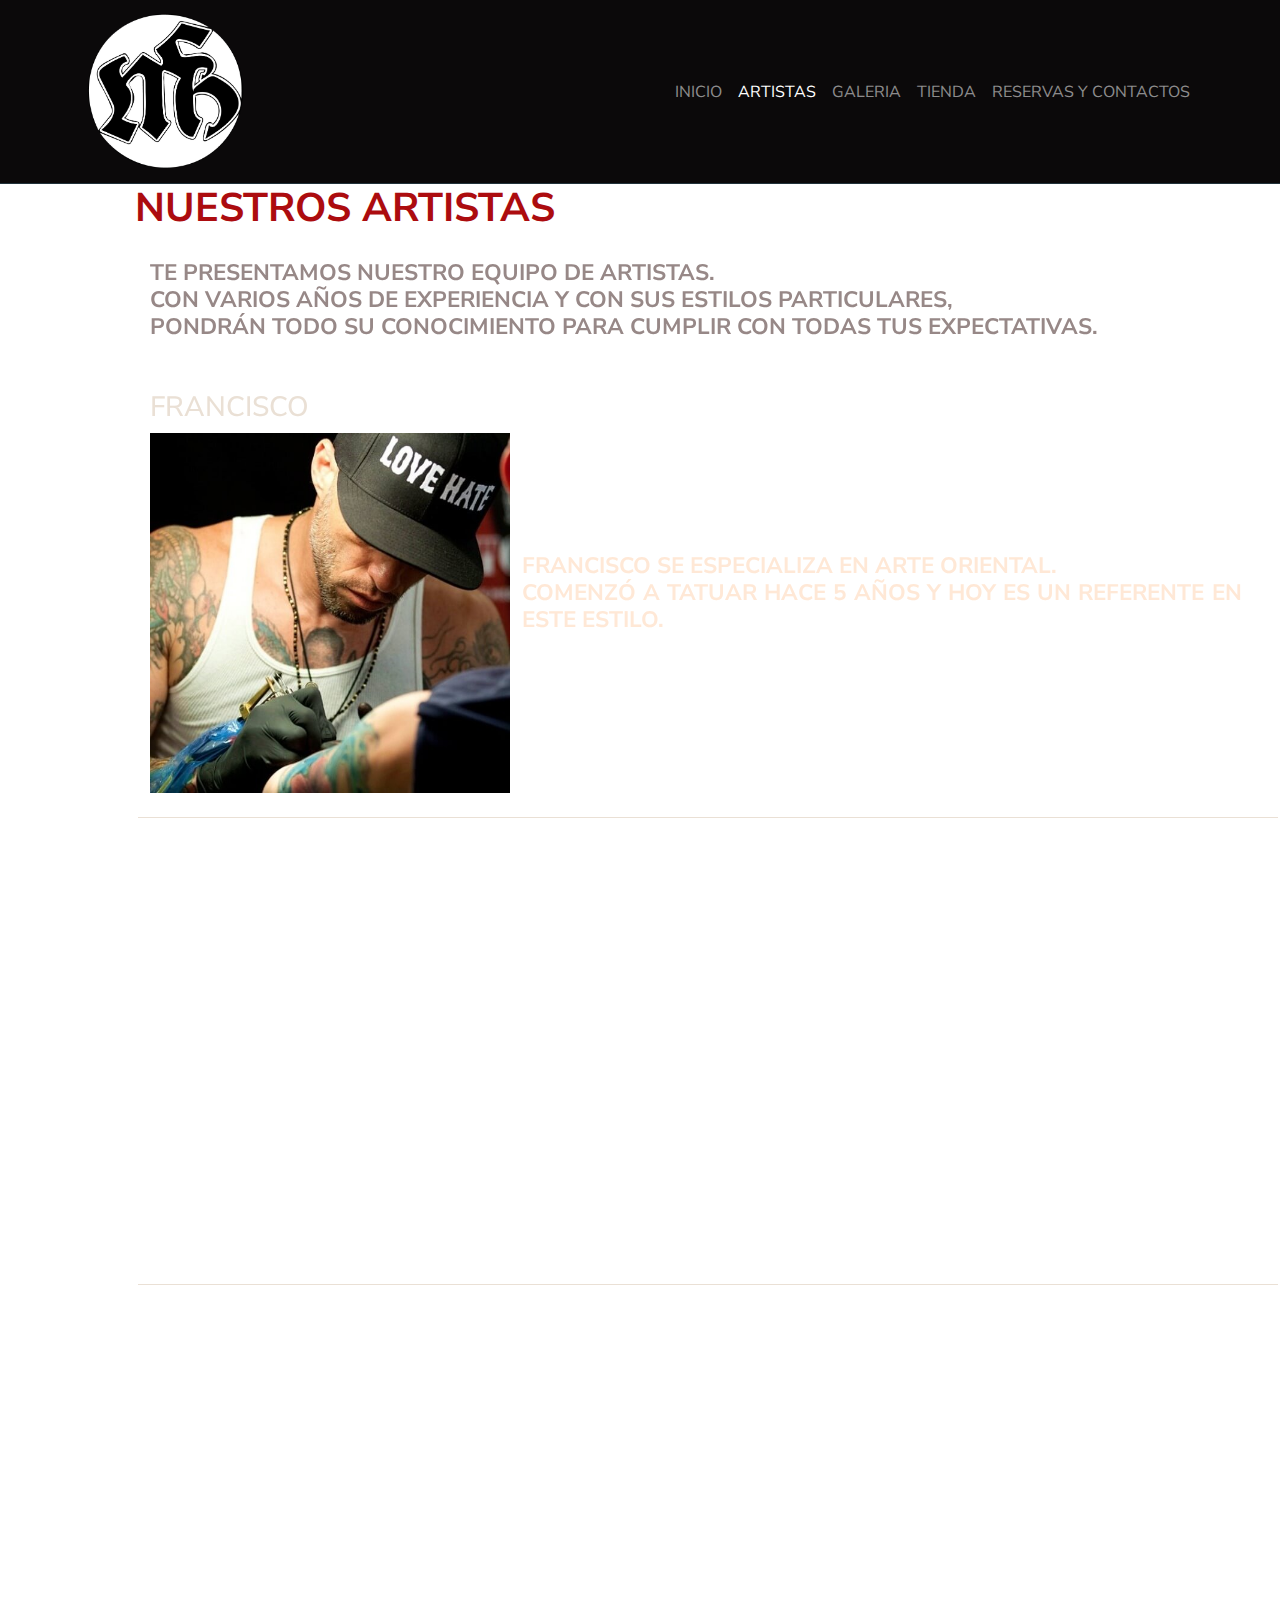
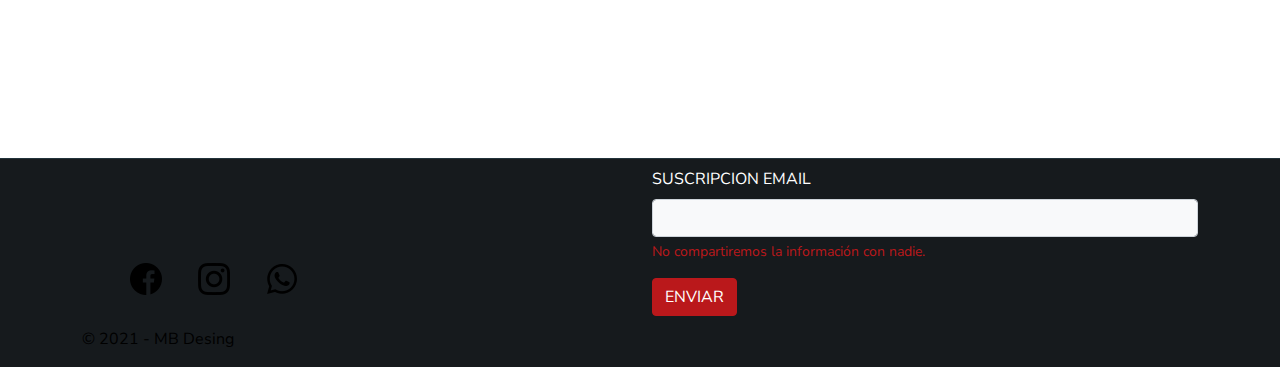
==== artistas.html @ d4a4437e "cambio estilo h1" ====
<!doctype html>
<html lang="en">

<head>
    <!-- Required meta tags -->
    <meta charset="utf-8">
    <meta name="viewport" content="width=device-width, initial-scale=1">
    <!-- SEO-->
    <meta name="description"
        content="Si buscas tatuarte con los mejores de la ciudad, te presentamos nuestros artistas, no dudes en confiarles tus ideas">
    <meta name="keywords"
        content="tattoo, tatuaje, tatuajes, estudio, parlor, artistas, ideas, reserva, ubicacion, estilos, realista, black, negro, gris, grey, imagenes, espalda, manga, brazo, mujer, hombre, cuello, diseño, desing, mariposas, geisha, oriental, dotwork, blackwork, shade, antebrazo, mano">

    <!-- AOS CDN-->
    <link href="https://unpkg.com/aos@2.3.1/dist/aos.css" rel="stylesheet">
    <script src="https://unpkg.com/aos@2.3.1/dist/aos.js"></script>
    <!--fuente de google fonts-->
    <link rel="preconnect" href="https://fonts.googleapis.com">
    <link rel="preconnect" href="https://fonts.gstatic.com" crossorigin>
    <link href="https://fonts.googleapis.com/css2?family=Nunito+Sans:ital,wght@0,400;0,700;1,300&display=swap"
        rel="stylesheet">
    <!-- hoja de estilos-->
    <link rel="stylesheet" href="./styles/estilos-main.css">
    <title>MFB TATTO STUDIO - ARTISTAS</title>
</head>

<body>

    <nav class="barra-nav navbar navbar-expand-lg navbar-dark">
        <div class="container">
            <a class="navbar-brand" href="./index.html"><img src="./media/logo-index-blanco.png" alt="logoInicio"
                    class="barra-nav__container__logo"></a>
            <button class="navbar-toggler" type="button" data-bs-toggle="collapse" data-bs-target="#navbarNav"
                aria-controls="navbarNav" aria-expanded="false" aria-label="Toggle navigation">
                <span class="navbar-toggler-icon"></span>
            </button>
            <div class="collapse navbar-collapse justify-content-end" id="navbarNav">
                <ul class="navbar-nav align-items-end">
                    <li class="nav-item">
                        <a class="nav-link" aria-current="page" href="./index.html">INICIO</a>
                    </li>
                    <li class="nav-item">
                        <a class="nav-link active" href="#">ARTISTAS</a>
                    </li>
                    <li class="nav-item">
                        <a class="nav-link" href="./galeria.html">GALERIA</a>
                    </li>
                    <li class="nav-item">
                        <a class="nav-link" href="./productos.html">TIENDA</a>
                    </li>
                    <li class="nav-item">
                        <a class="nav-link" href="./contactos.html">RESERVAS Y CONTACTOS</a>
                    </li>
                </ul>
            </div>
        </div>
    </nav>

    <hr class="m-0 hrS">

    <section class="artistas">
        <h1 class="artistas__estilo-h1">nuestros artistas</h>
        <div class="container">
            <div class="row flex-column">
                <div class="col-md-12">
                    <p class="artistas__p" data-aos="fade-right">Te presentamos nuestro equipo de artistas.<br> Con
                        varios años de experiencia
                        y con sus estilos particulares,<br>pondrán todo su conocimiento para cumplir con todas tus
                        expectativas. </p>
                </div>
                <div class="row flex-row justify-content-between align-items-center my-4 ">
                    <div class="col-md-4 artistas__columna">
                        <h3 class="artistas__columna__h3" data-aos="fade-up" data-aos-duration="600">francisco</h3>
                        <img src="./media/francisco.jpg" alt="francisco" class="artistas__columna__img"
                            data-aos="flip-left" data-aos-duration="300">
                    </div>
                    <div class="col-md-8">
                        <p class="artistas__columna__p" data-aos="fade-down" data-aos-easing="linear"
                            data-aos-duration="300">Francisco se especializa en arte oriental.<br> comenzó a tatuar hace
                            5 años y hoy es un referente en este estilo.</p>
                    </div>
                </div>
                <hr class="artistas__hr">
                <div class="row flex-row justify-content-around align-items-center my-4">
                    <div class="col-md-8">
                        <p class="artistas__columna__p align-items-center" data-aos="fade-down" data-aos-easing="linear"
                            data-aos-duration="300">Karen es apasionada del estilo realista.<br> empezo su carrera hace
                            1 año, pero su talento y habilidad<br> hizo que se posicionara como una de las mejores en
                            este estilo.</p>
                    </div>
                    <div class="col-md-4 artistas__columna">
                        <h3 class="artistas__columna__h3" data-aos="fade-up" data-aos-duration="600">karen</h3>
                        <img src="./media/karen.jpg" alt="francisco" class="artistas__columna__img" data-aos="flip-left"
                            data-aos-duration="300">
                    </div>
                </div>
                <hr class="artistas__hr">

                <div class="row flex-row justify-content-around align-items-center my-4">
                    <div class="col-md-4  artistas__columna">
                        <h3 class="artistas__columna__h3" data-aos="fade-up" data-aos-duration="600">ignacio</h3>
                        <img src="./media/ignacio.jpg" alt="francisco" class="artistas__columna__img"
                            data-aos="flip-left" data-aos-duration="300">
                    </div>
                    <div class="col-md-8">
                        <p class="artistas__columna__p align-items-center" data-aos="fade-down" data-aos-easing="linear"
                            data-aos-duration="300">Si bien el "black&grey" es su estilo principal,<br> la trayectoria y
                            experiencia de ignacio<br> hace que sea uno de los principales artistas de todo el país.</p>
                    </div>
                </div>

                </row>
            </div>
    </section>

    <hr class="m-0 hrS">

    <footer class="footer pt-2">
        <div class="container">
            <div class="row">
                <div class="col-md-6">
                    <ul class="footer__ul">
                        <li class="footer__ul__liStyle"><a href="https://www.facebook.com" target="_blank"><img
                                    src="./media/facebook.png" alt=""></a></li>
                        <li class="footer__ul__liStyle"><a href="https://www.instagram.com/martin_francisco"
                                target="_blank"><img src="./media/instagram.png" alt=""></a></li>
                        <li class="footer__ul__liStyle"><a
                                href="https://api.whatsapp.com/send/?phone=543413505848&text&app_absent=0"
                                target="_blank""><img src=" ./media/whatsapp.png" alt=""></a></li>
                    </ul>

                </div>
                <div class="col-md-6">
                    <form>
                        <div class="mb-3">
                            <label for="exampleInputEmail1" class="form-label">suscripcion Email</label>
                            <input type="email" class="form-control" id="exampleInputEmail1"
                                aria-describedby="emailHelp">
                            <div id="emailHelp" class="form-text">No compartiremos la información con nadie.</div>
                        </div>
                        <button type="submit" class="btn btn-secondary mb-2">ENVIAR</button>
                    </form>
                </div>
                <p>© 2021 - MB Desing</p>
            </div>
        </div>
    </footer>



    <!-- Option 1: Bootstrap Bundle with Popper -->
    <script src="https://cdn.jsdelivr.net/npm/bootstrap@5.0.2/dist/js/bootstrap.bundle.min.js"
        integrity="sha384-MrcW6ZMFYlzcLA8Nl+NtUVF0sA7MsXsP1UyJoMp4YLEuNSfAP+JcXn/tWtIaxVXM"
        crossorigin="anonymous"></script>
    <!--AOS Script-->
    <script>
        AOS.init({
            once: true
        });
    </script>


</body>

</html>
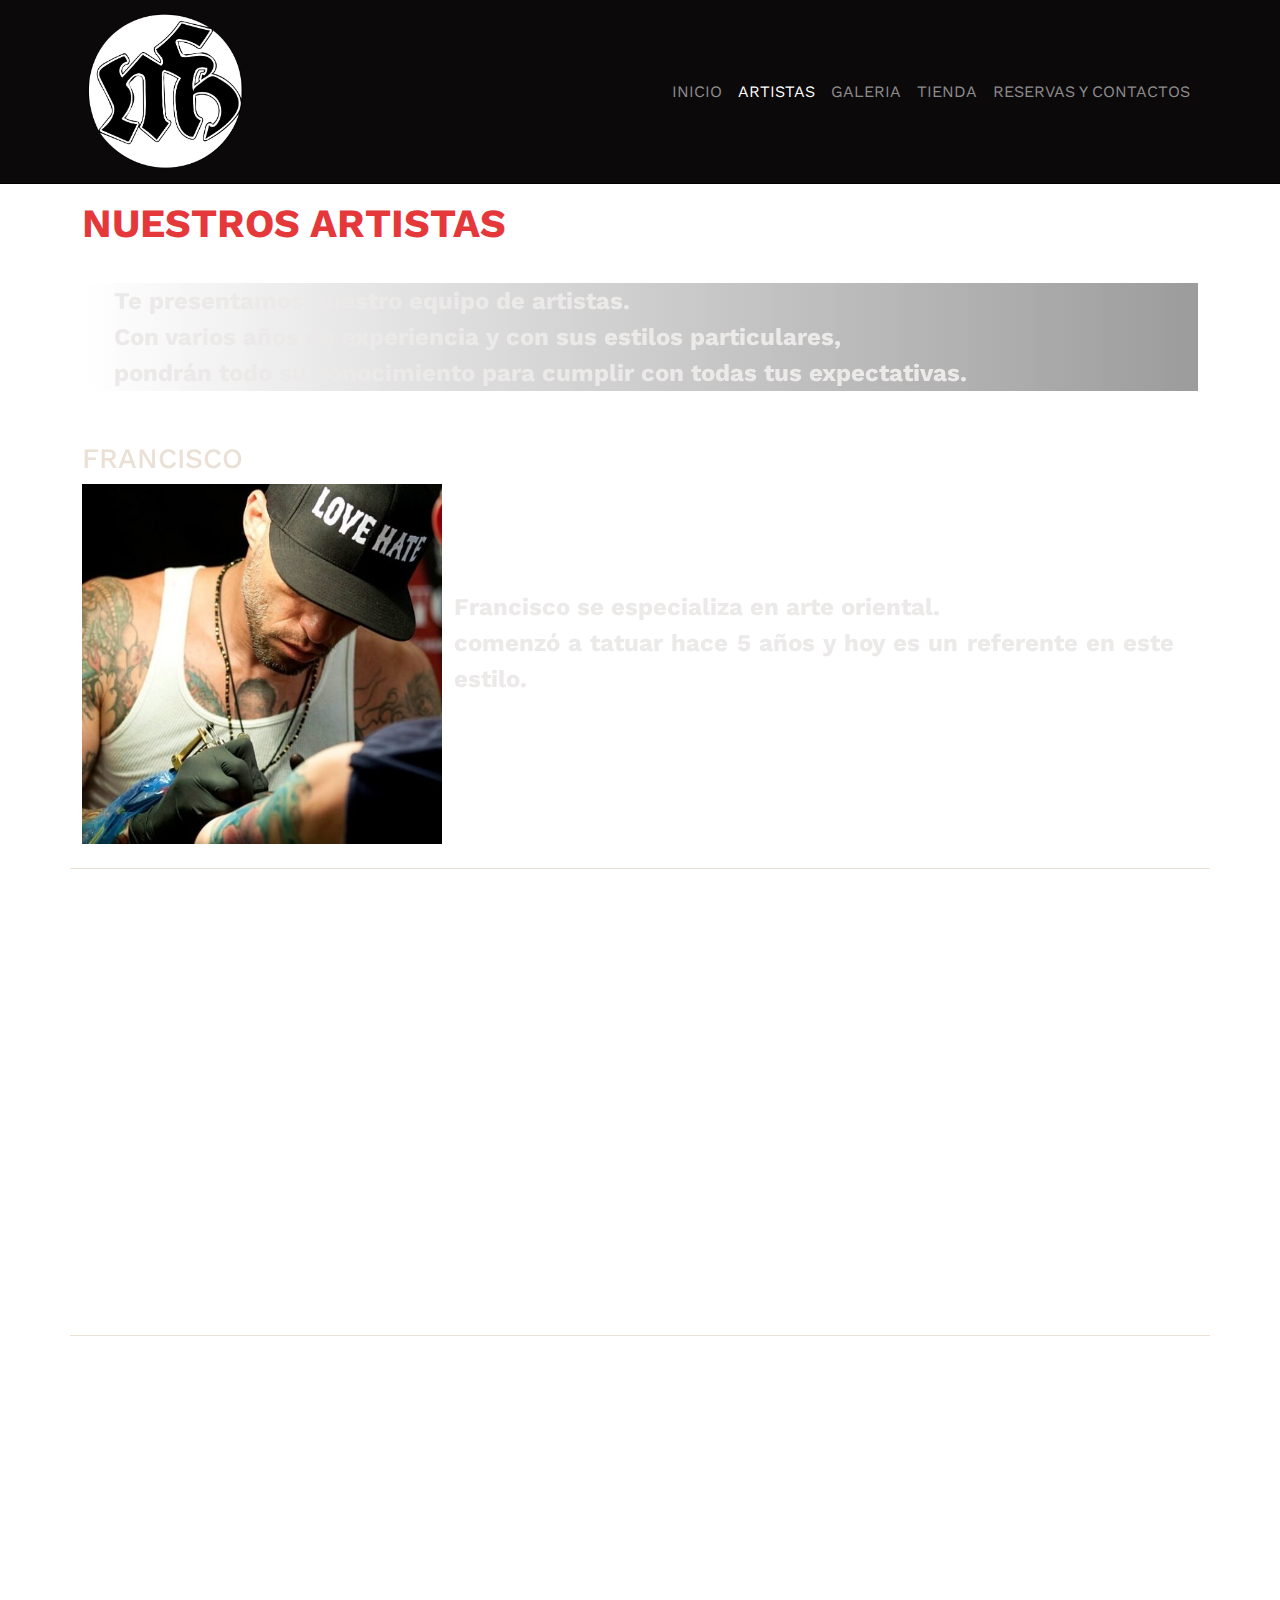
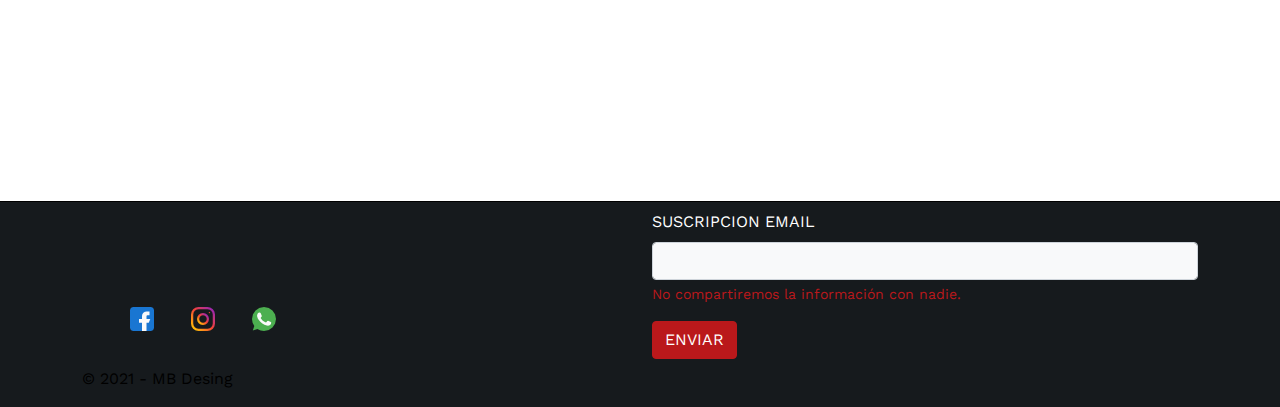
==== commit e284a286: "cambio logo footer/media query artistas/cambio estilos" ====
--- a/artistas.html
+++ b/artistas.html
@@ -17,8 +17,7 @@
     <!--fuente de google fonts-->
     <link rel="preconnect" href="https://fonts.googleapis.com">
     <link rel="preconnect" href="https://fonts.gstatic.com" crossorigin>
-    <link href="https://fonts.googleapis.com/css2?family=Nunito+Sans:ital,wght@0,400;0,700;1,300&display=swap"
-        rel="stylesheet">
+    <link href="https://fonts.googleapis.com/css2?family=Catamaran:wght@500;700;900&family=Passion+One:wght@400;700&family=Work+Sans:wght@500;510;700;800&display=swap" rel="stylesheet">
     <!-- hoja de estilos-->
     <link rel="stylesheet" href="./styles/estilos-main.css">
     <title>MFB TATTO STUDIO - ARTISTAS</title>
@@ -59,7 +58,9 @@
     <hr class="m-0 hrS">
 
     <section class="artistas">
-        <h1 class="artistas__estilo-h1">nuestros artistas</h>
+        <div class="container">
+        <h1 class="artistas__estilo-h1 pt-3">NUESTROS ARTISTAS</h>
+        </div>    
         <div class="container">
             <div class="row flex-column">
                 <div class="col-md-12">
@@ -68,7 +69,7 @@
                         y con sus estilos particulares,<br>pondrán todo su conocimiento para cumplir con todas tus
                         expectativas. </p>
                 </div>
-                <div class="row flex-row justify-content-between align-items-center my-4 ">
+                <div class="row flex-row justify-content-around align-items-center my-4 ">
                     <div class="col-md-4 artistas__columna">
                         <h3 class="artistas__columna__h3" data-aos="fade-up" data-aos-duration="600">francisco</h3>
                         <img src="./media/francisco.jpg" alt="francisco" class="artistas__columna__img"
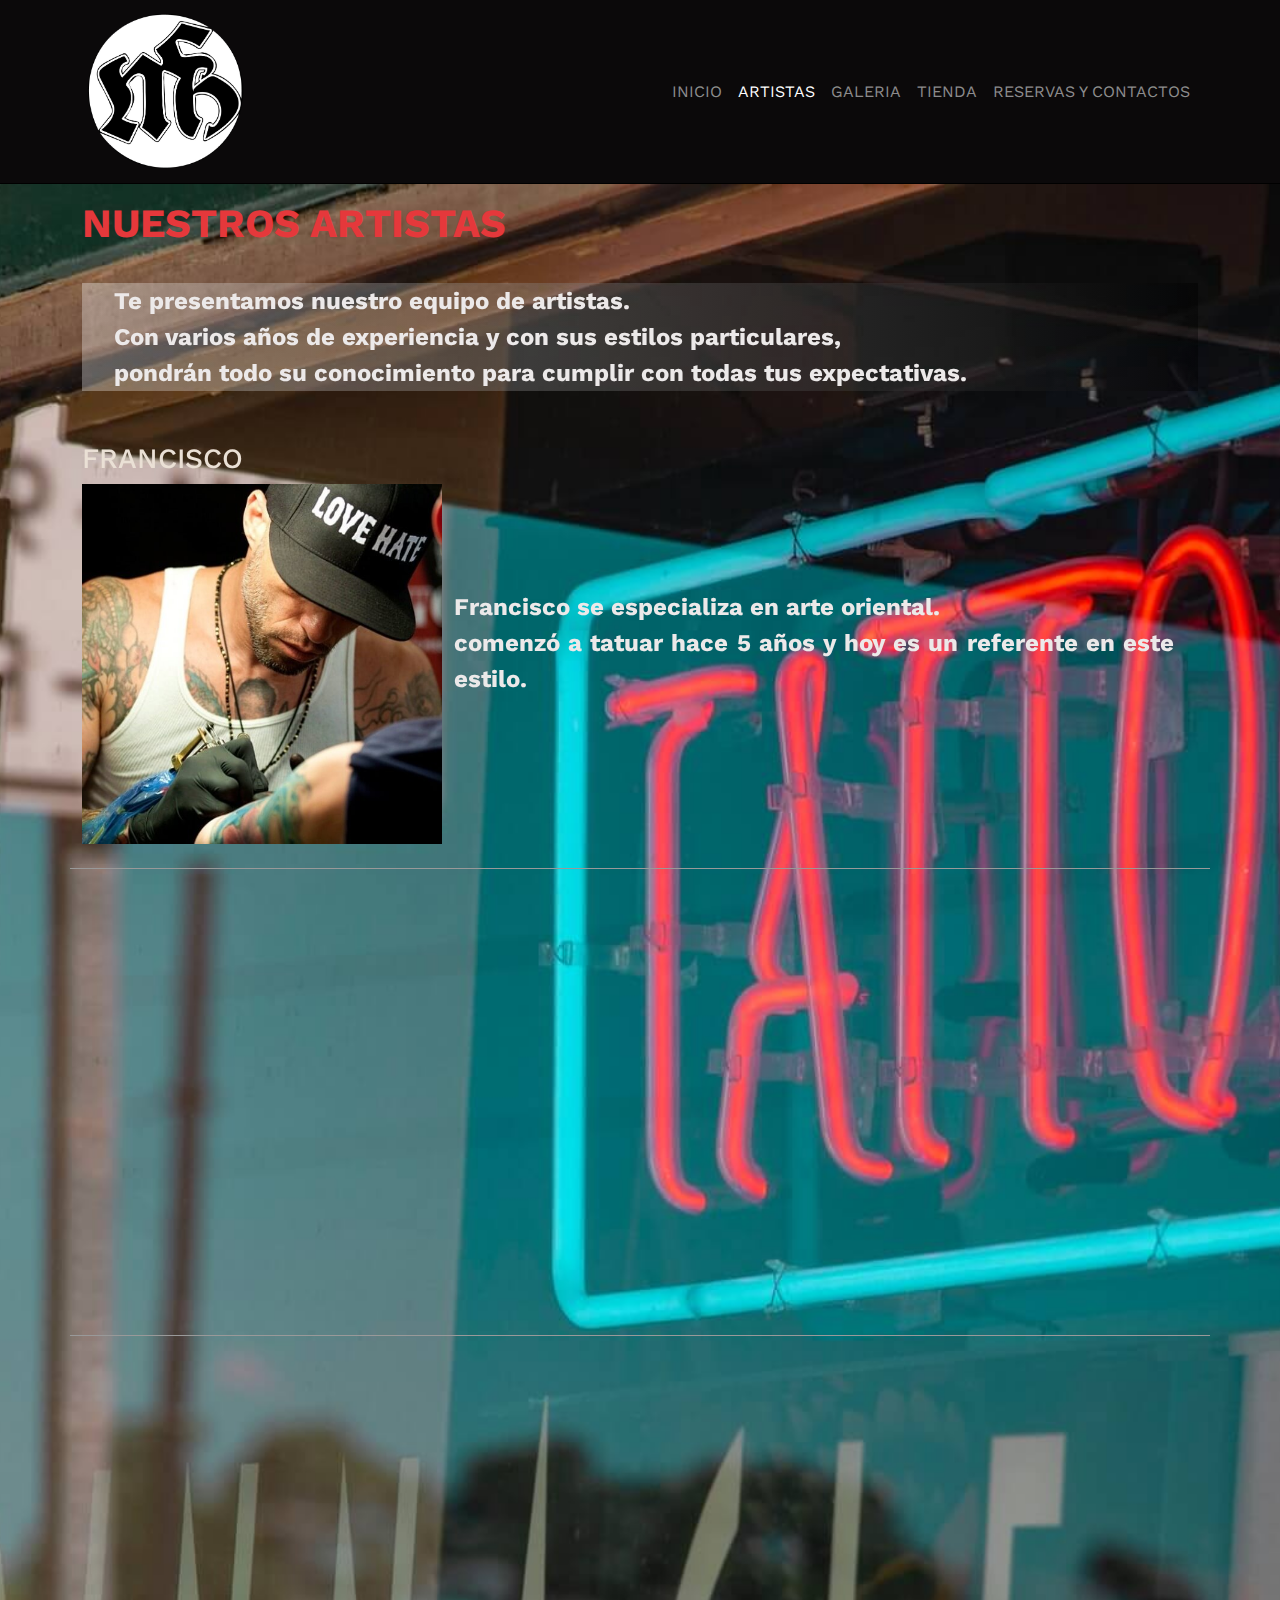
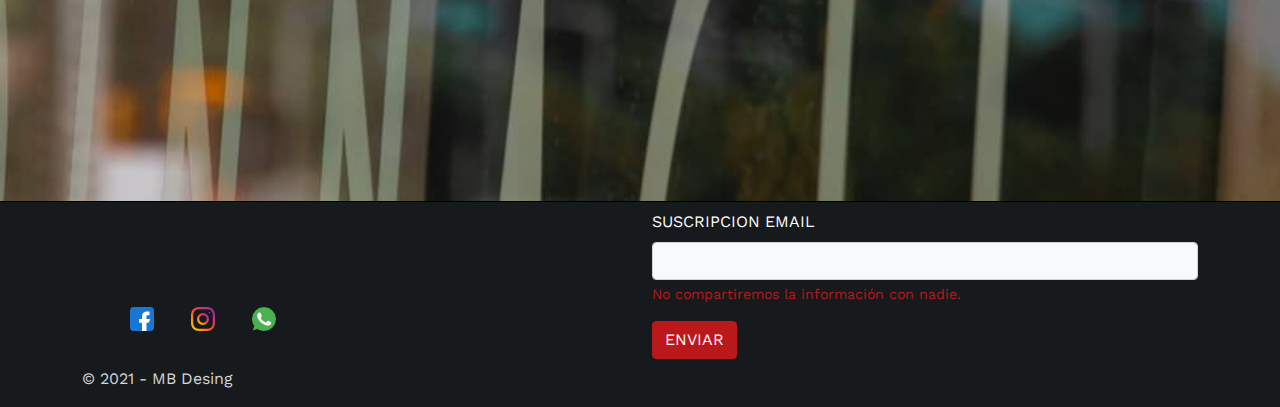
==== commit ad6f4b0f: "cambio imagenes" ====
--- a/artistas.html
+++ b/artistas.html
@@ -142,7 +142,9 @@
                         <button type="submit" class="btn btn-secondary mb-2">ENVIAR</button>
                     </form>
                 </div>
-                <p>© 2021 - MB Desing</p>
+                <div class="container">
+                    <p class="footer__p">© 2021 - MB Desing</p>
+                </div>
             </div>
         </div>
     </footer>
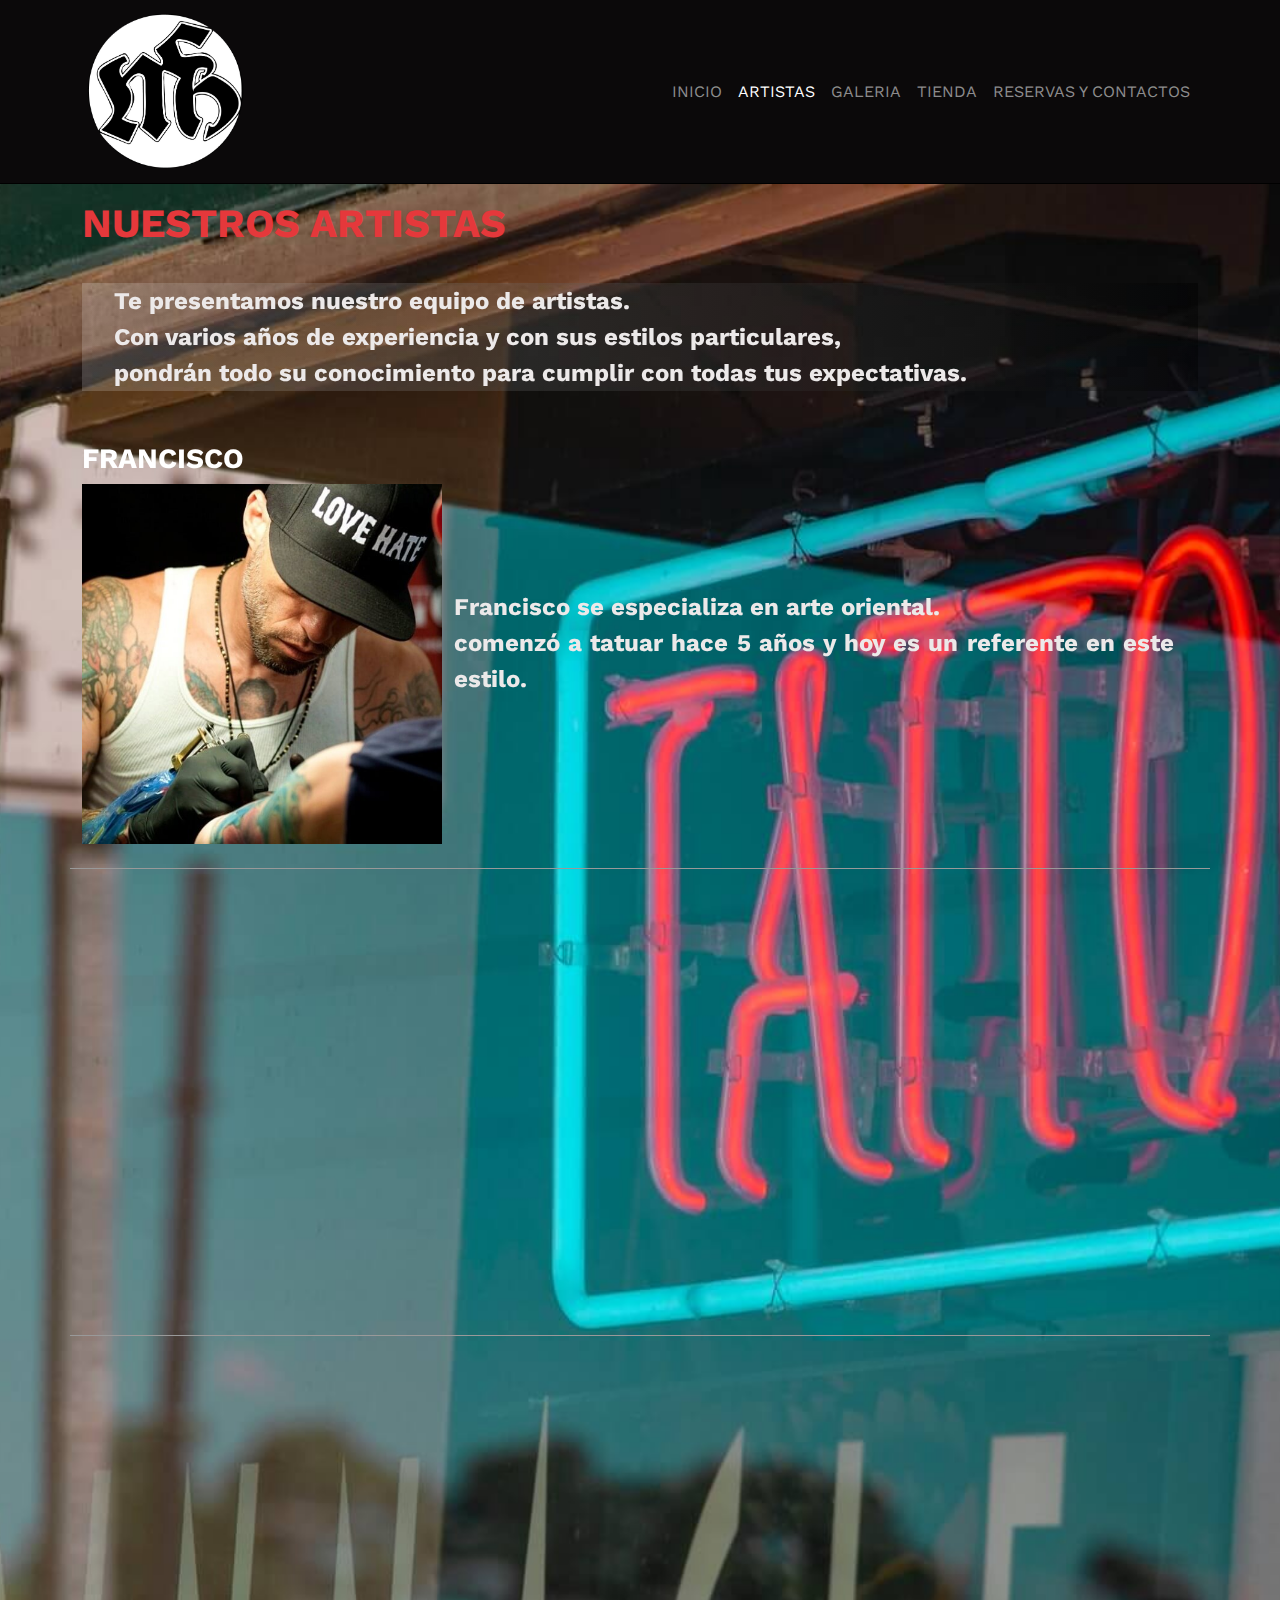
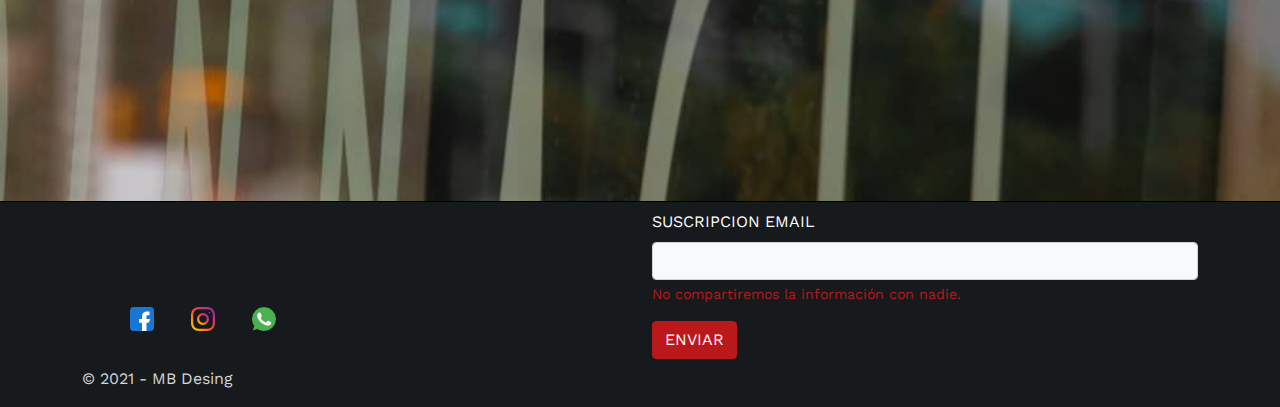
==== commit 3cac4c00: "cambio en estilos h3/media query" ====
--- a/artistas.html
+++ b/artistas.html
@@ -59,7 +59,7 @@
 
     <section class="artistas">
         <div class="container">
-        <h1 class="artistas__estilo-h1 pt-3">NUESTROS ARTISTAS</h>
+            <h1 class="artistas__estilo-h1 pt-3">NUESTROS ARTISTAS</h>
         </div>    
         <div class="container">
             <div class="row flex-column">
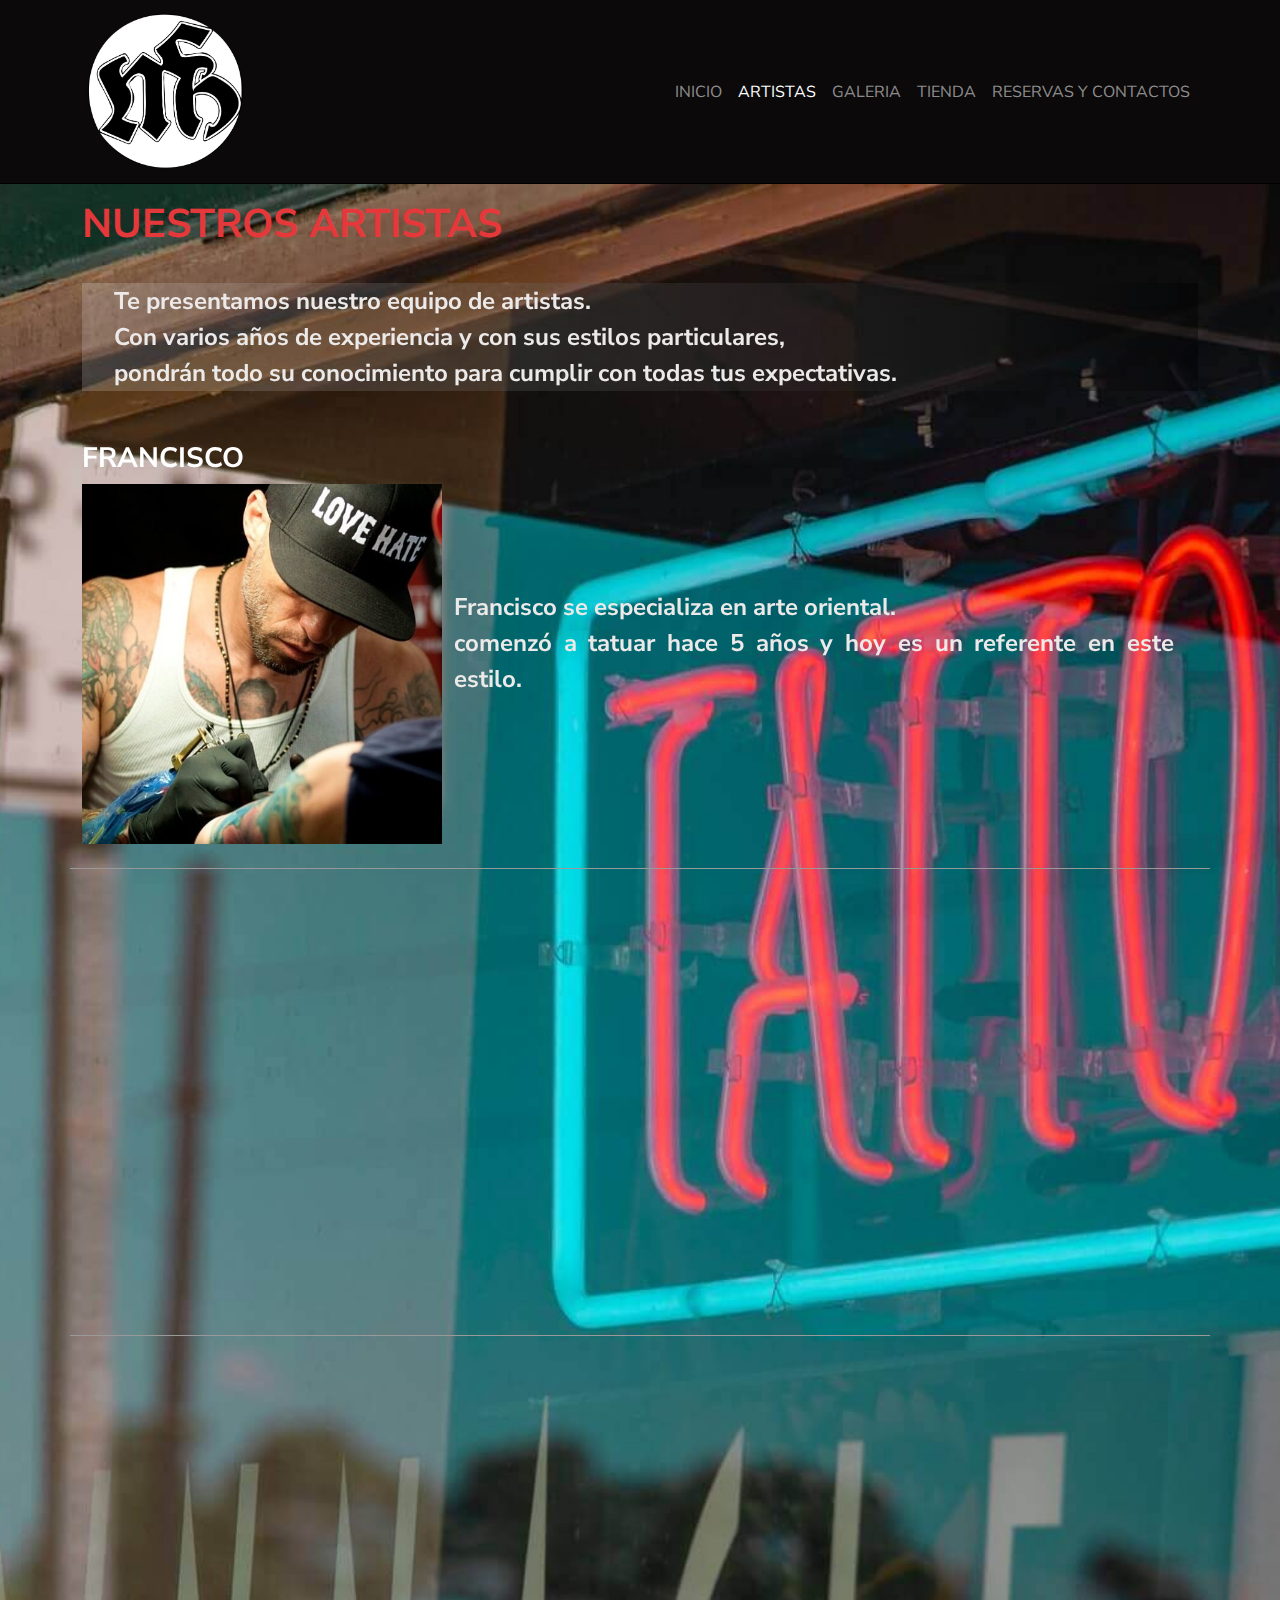
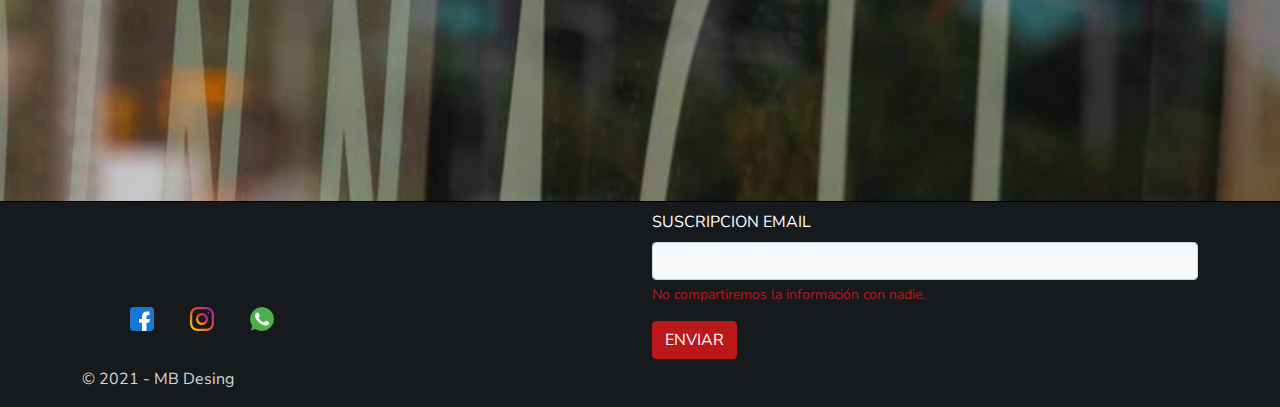
==== commit bc88f609: "cambios en pagina de producto y contactos" ====
--- a/artistas.html
+++ b/artistas.html
@@ -17,7 +17,8 @@
     <!--fuente de google fonts-->
     <link rel="preconnect" href="https://fonts.googleapis.com">
     <link rel="preconnect" href="https://fonts.gstatic.com" crossorigin>
-    <link href="https://fonts.googleapis.com/css2?family=Catamaran:wght@500;700;900&family=Passion+One:wght@400;700&family=Work+Sans:wght@500;510;700;800&display=swap" rel="stylesheet">
+    <link href="https://fonts.googleapis.com/css2?family=Nunito+Sans:ital,wght@0,400;0,700;1,300&display=swap"
+        rel="stylesheet">
     <!-- hoja de estilos-->
     <link rel="stylesheet" href="./styles/estilos-main.css">
     <title>MFB TATTO STUDIO - ARTISTAS</title>
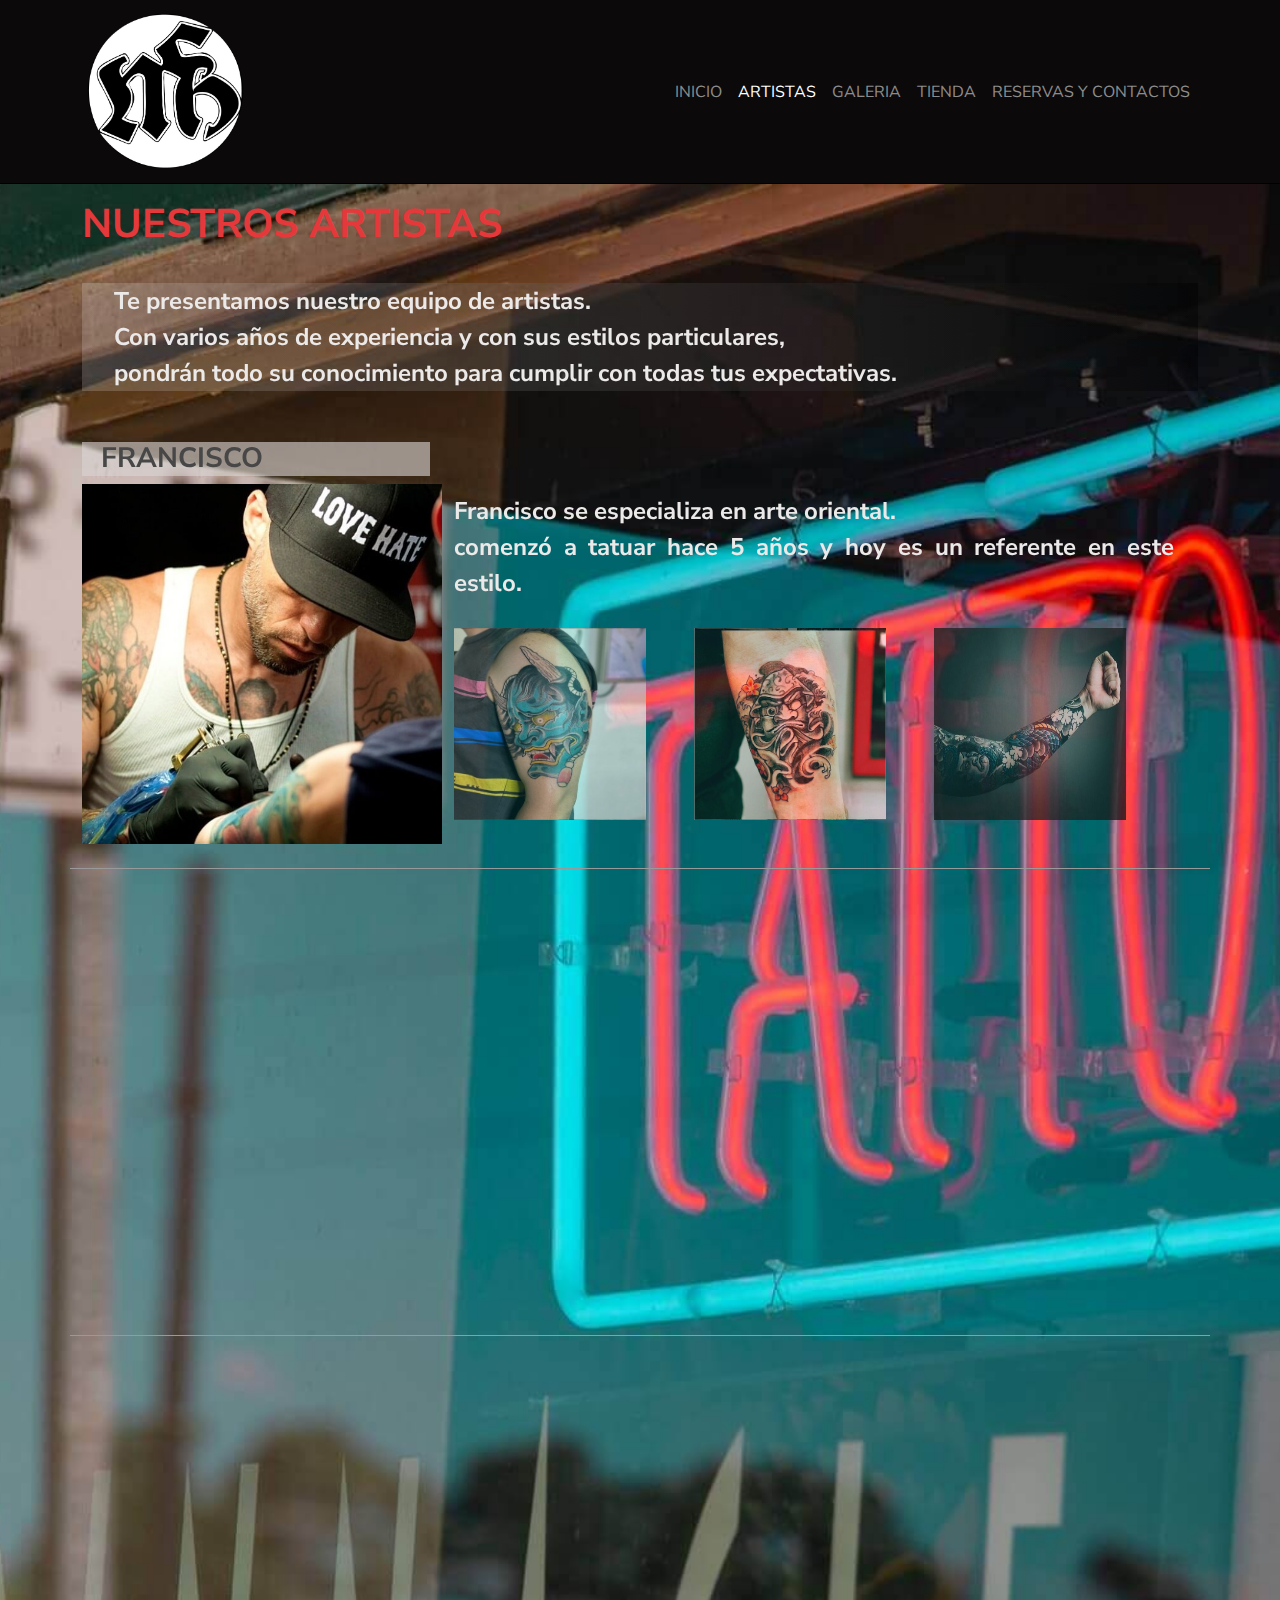
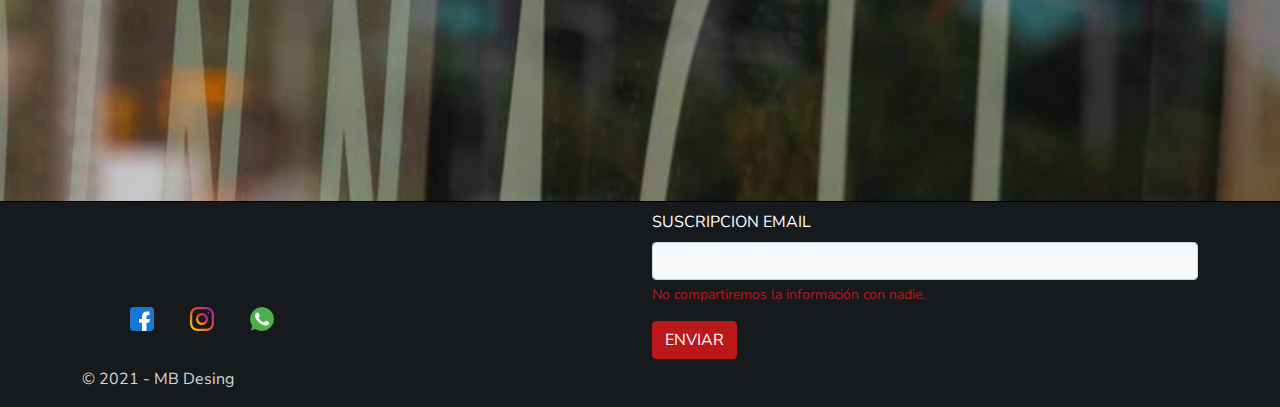
==== commit 6ba0085c: "imagenes de muestra francisco" ====
--- a/artistas.html
+++ b/artistas.html
@@ -80,6 +80,19 @@
                         <p class="artistas__columna__p" data-aos="fade-down" data-aos-easing="linear"
                             data-aos-duration="300">Francisco se especializa en arte oriental.<br> comenzó a tatuar hace
                             5 años y hoy es un referente en este estilo.</p>
+                            <div class="row">
+                                <div class="container d-flex" data-aos="fade-up" data-aos-duration="600">
+                                    <div class="col-md-4">
+                                        <img class="artistas__img-ej " src="./media/f-oriental-1.jpg" alt="fran1">
+                                    </div>
+                                    <div class="col-md-4">
+                                        <img class="artistas__img-ej" src="./media/f-oriental-2.jpg" alt="fran2">
+                                    </div>
+                                    <div class="col-md-4">
+                                        <img class="artistas__img-ej" src="./media/f-oriental-3.jpg" alt="fran3">
+                                    </div>
+                                </div>
+                            </div>
                     </div>
                 </div>
                 <hr class="artistas__hr">
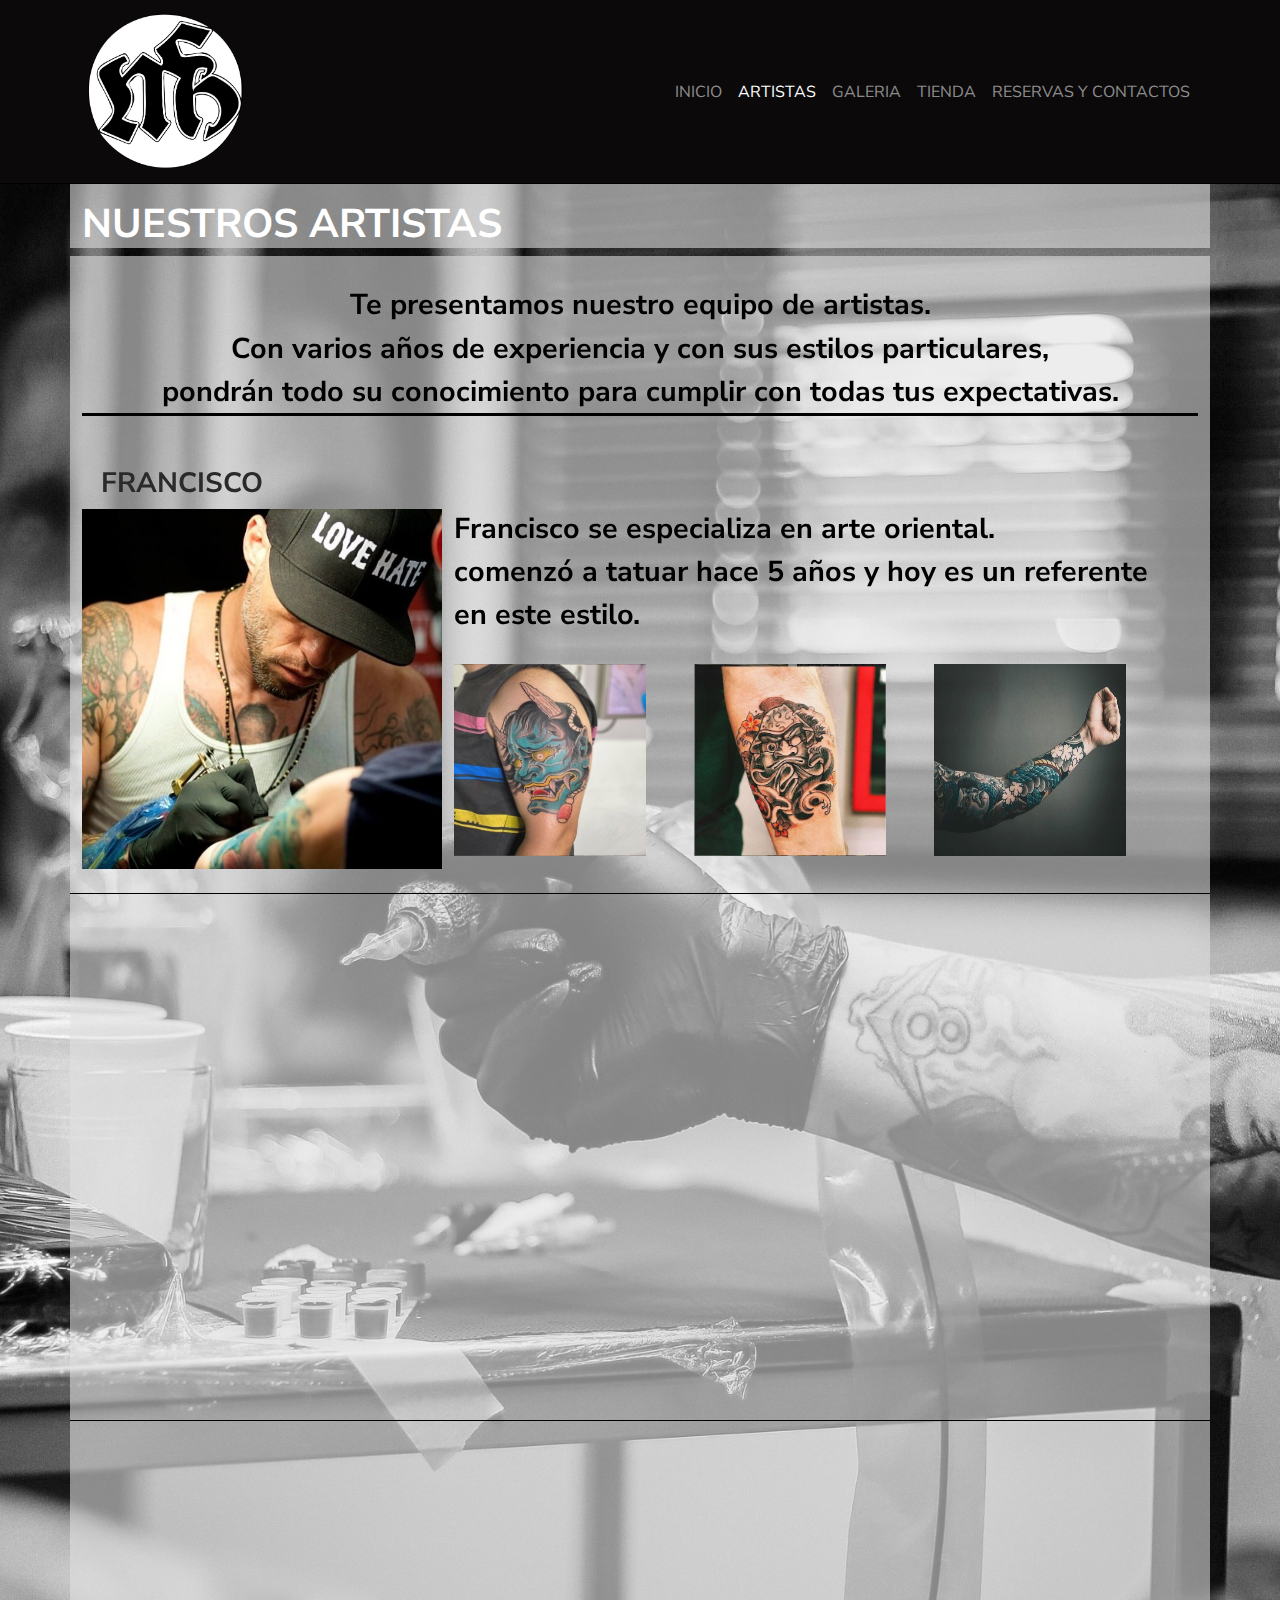
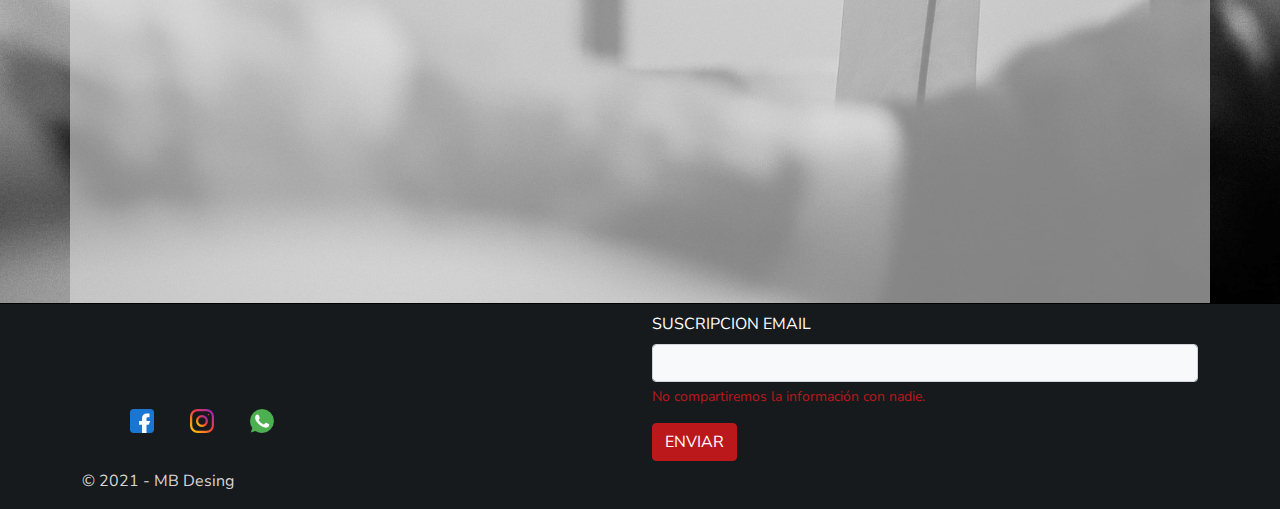
==== commit 21e3d17b: "arreglos en queries/cambio fondos y estilos" ====
--- a/artistas.html
+++ b/artistas.html
@@ -59,10 +59,10 @@
     <hr class="m-0 hrS">
 
     <section class="artistas">
-        <div class="container">
+        <div class="container artistas_contenedor">
             <h1 class="artistas__estilo-h1 pt-3">NUESTROS ARTISTAS</h>
         </div>    
-        <div class="container">
+        <div class="container artistas_contenedor">
             <div class="row flex-column">
                 <div class="col-md-12">
                     <p class="artistas__p" data-aos="fade-right">Te presentamos nuestro equipo de artistas.<br> Con
@@ -74,7 +74,7 @@
                     <div class="col-md-4 artistas__columna">
                         <h3 class="artistas__columna__h3" data-aos="fade-up" data-aos-duration="600">francisco</h3>
                         <img src="./media/francisco.jpg" alt="francisco" class="artistas__columna__img"
-                            data-aos="flip-left" data-aos-duration="300">
+                            data-aos="fade-left" data-aos-duration="500">
                     </div>
                     <div class="col-md-8">
                         <p class="artistas__columna__p" data-aos="fade-down" data-aos-easing="linear"
@@ -96,31 +96,59 @@
                     </div>
                 </div>
                 <hr class="artistas__hr">
+
                 <div class="row flex-row justify-content-around align-items-center my-4">
                     <div class="col-md-8">
                         <p class="artistas__columna__p align-items-center" data-aos="fade-down" data-aos-easing="linear"
                             data-aos-duration="300">Karen es apasionada del estilo realista.<br> empezo su carrera hace
                             1 año, pero su talento y habilidad<br> hizo que se posicionara como una de las mejores en
                             este estilo.</p>
+                            <div class="row">
+                                <div class="container d-flex" data-aos="fade-up" data-aos-duration="600">
+                                    <div class="col-md-4">
+                                        <img class="artistas__img-ej " src="./media/k-real-1.jpg" alt="kar1">
+                                    </div>
+                                    <div class="col-md-4">
+                                        <img class="artistas__img-ej" src="./media/k-real-2.jpg" alt="kar2">
+                                    </div>
+                                    <div class="col-md-4">
+                                        <img class="artistas__img-ej" src="./media/k-real-3.jpg" alt="kar3">
+                                    </div>
+                                </div>
+                            </div>
                     </div>
                     <div class="col-md-4 artistas__columna">
                         <h3 class="artistas__columna__h3" data-aos="fade-up" data-aos-duration="600">karen</h3>
-                        <img src="./media/karen.jpg" alt="francisco" class="artistas__columna__img" data-aos="flip-left"
+                        <img src="./media/karen.jpg" alt="karen" class="artistas__columna__img" data-aos="fade-left"
                             data-aos-duration="300">
                     </div>
                 </div>
+
                 <hr class="artistas__hr">
 
                 <div class="row flex-row justify-content-around align-items-center my-4">
                     <div class="col-md-4  artistas__columna">
                         <h3 class="artistas__columna__h3" data-aos="fade-up" data-aos-duration="600">ignacio</h3>
-                        <img src="./media/ignacio.jpg" alt="francisco" class="artistas__columna__img"
-                            data-aos="flip-left" data-aos-duration="300">
+                        <img src="./media/ignacio.jpg" alt="ignacio" class="artistas__columna__img"
+                            data-aos="fade-right" data-aos-duration="300">
                     </div>
                     <div class="col-md-8">
                         <p class="artistas__columna__p align-items-center" data-aos="fade-down" data-aos-easing="linear"
                             data-aos-duration="300">Si bien el "black&grey" es su estilo principal,<br> la trayectoria y
                             experiencia de ignacio<br> hace que sea uno de los principales artistas de todo el país.</p>
+                            <div class="row">
+                                <div class="container d-flex" data-aos="fade-up" data-aos-duration="600">
+                                    <div class="col-md-4">
+                                        <img class="artistas__img-ej " src="./media/ignacio-bn-1.jpg" alt="nach1">
+                                    </div>
+                                    <div class="col-md-4">
+                                        <img class="artistas__img-ej" src="./media/ignacio-bn-2.jpg" alt="nach2">
+                                    </div>
+                                    <div class="col-md-4">
+                                        <img class="artistas__img-ej" src="./media/ignacio-bn-3.jpg" alt="nach3">
+                                    </div>
+                                </div>
+                            </div>
                     </div>
                 </div>
 
